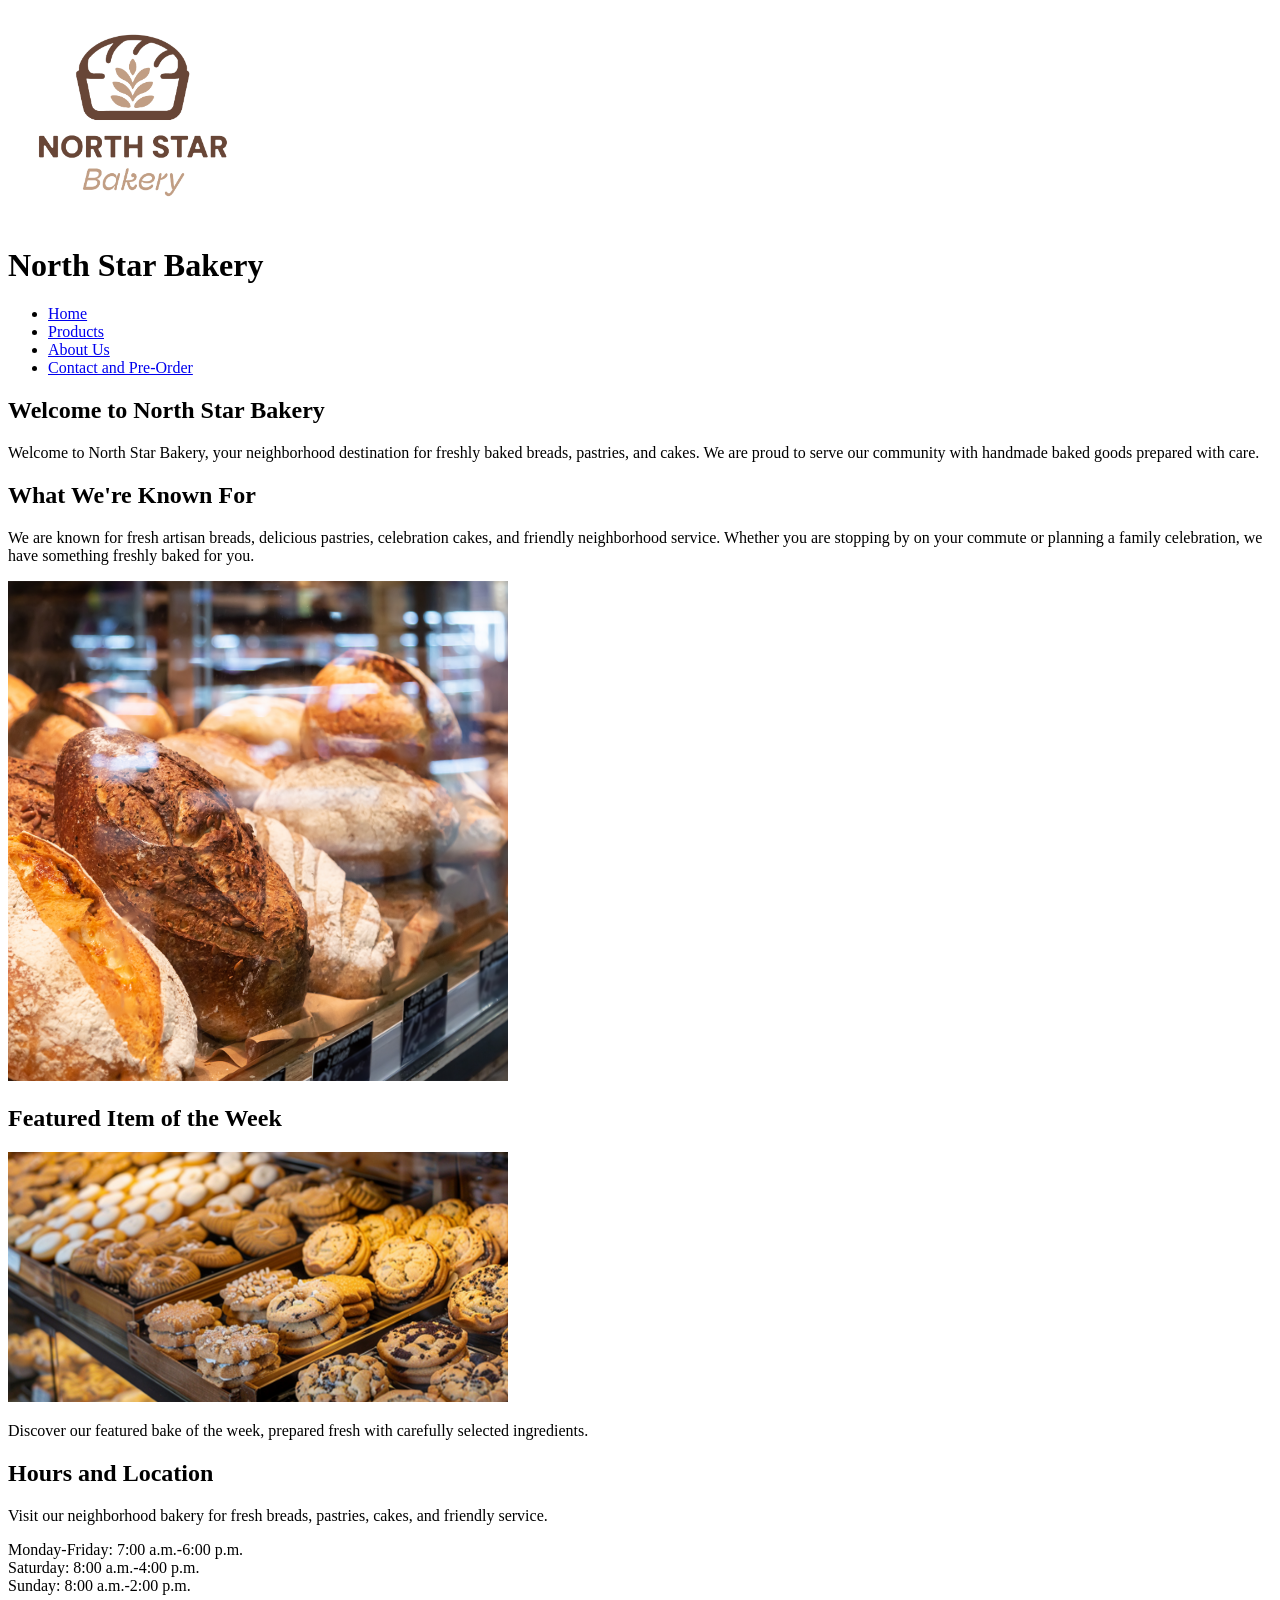
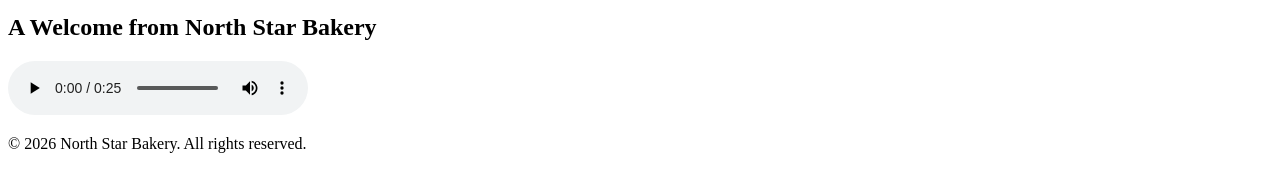
==== index.html @ 6f8efdfc "Complete North Star Bakery Touchstone Task 2" ====
<!DOCTYPE html>
<html lang="en">
<head>
    <meta charset="UTF-8">
    <meta name="viewport" content="width=device-width, initial-scale=1.0">
    <title>North Star Bakery | Home</title>
</head>

<body>

    <header>
        <img src="bakery-logo.png"
             alt="North Star Bakery logo"
             width="250">

        <h1>North Star Bakery</h1>

        <nav aria-label="Main navigation">
            <ul>
                <li><a href="index.html">Home</a></li>
                <li><a href="products.html">Products</a></li>
                <li><a href="about.html">About Us</a></li>
                <li><a href="contact.html">Contact and Pre-Order</a></li>
            </ul>
        </nav>
    </header>

    <main>

        <section>
            <h2>Welcome to North Star Bakery</h2>

            <p>
                Welcome to North Star Bakery, your neighborhood destination
                for freshly baked breads, pastries, and cakes. We are proud
                to serve our community with handmade baked goods prepared
                with care.
            </p>
        </section>

        <section>
            <h2>What We're Known For</h2>

            <p>
                We are known for fresh artisan breads, delicious pastries,
                celebration cakes, and friendly neighborhood service.
                Whether you are stopping by on your commute or planning a
                family celebration, we have something freshly baked for you.
            </p>

            <img src="bakery-bread.png"
                 alt="Fresh artisan bread and baked goods from North Star Bakery"
                 width="500">
        </section>

        <section>
            <h2>Featured Item of the Week</h2>

            <picture>
                <source media="(min-width: 800px)"
                        srcset="bakery-feature-large.png">

                <img src="bakery-feature-small.png"
                     alt="Featured baked item of the week from North Star Bakery"
                     width="500">
            </picture>

            <p>
                Discover our featured bake of the week, prepared fresh with
                carefully selected ingredients.
            </p>
        </section>

        <section>
            <h2>Hours and Location</h2>

            <p>
                Visit our neighborhood bakery for fresh breads, pastries,
                cakes, and friendly service.
            </p>

            <p>
                Monday-Friday: 7:00 a.m.-6:00 p.m.<br>
                Saturday: 8:00 a.m.-4:00 p.m.<br>
                Sunday: 8:00 a.m.-2:00 p.m.
            </p>
        </section>

        <section>
            <h2>A Welcome from North Star Bakery</h2>

            <audio controls>
                <source src="bakery-welcome.mp3" type="audio/mpeg">
                Your browser does not support the audio element.
                Please contact North Star Bakery for information about
                our bakery.
            </audio>
        </section>

    </main>

    <footer>
        <p>&copy; 2026 North Star Bakery. All rights reserved.</p>
    </footer>

</body>
</html>
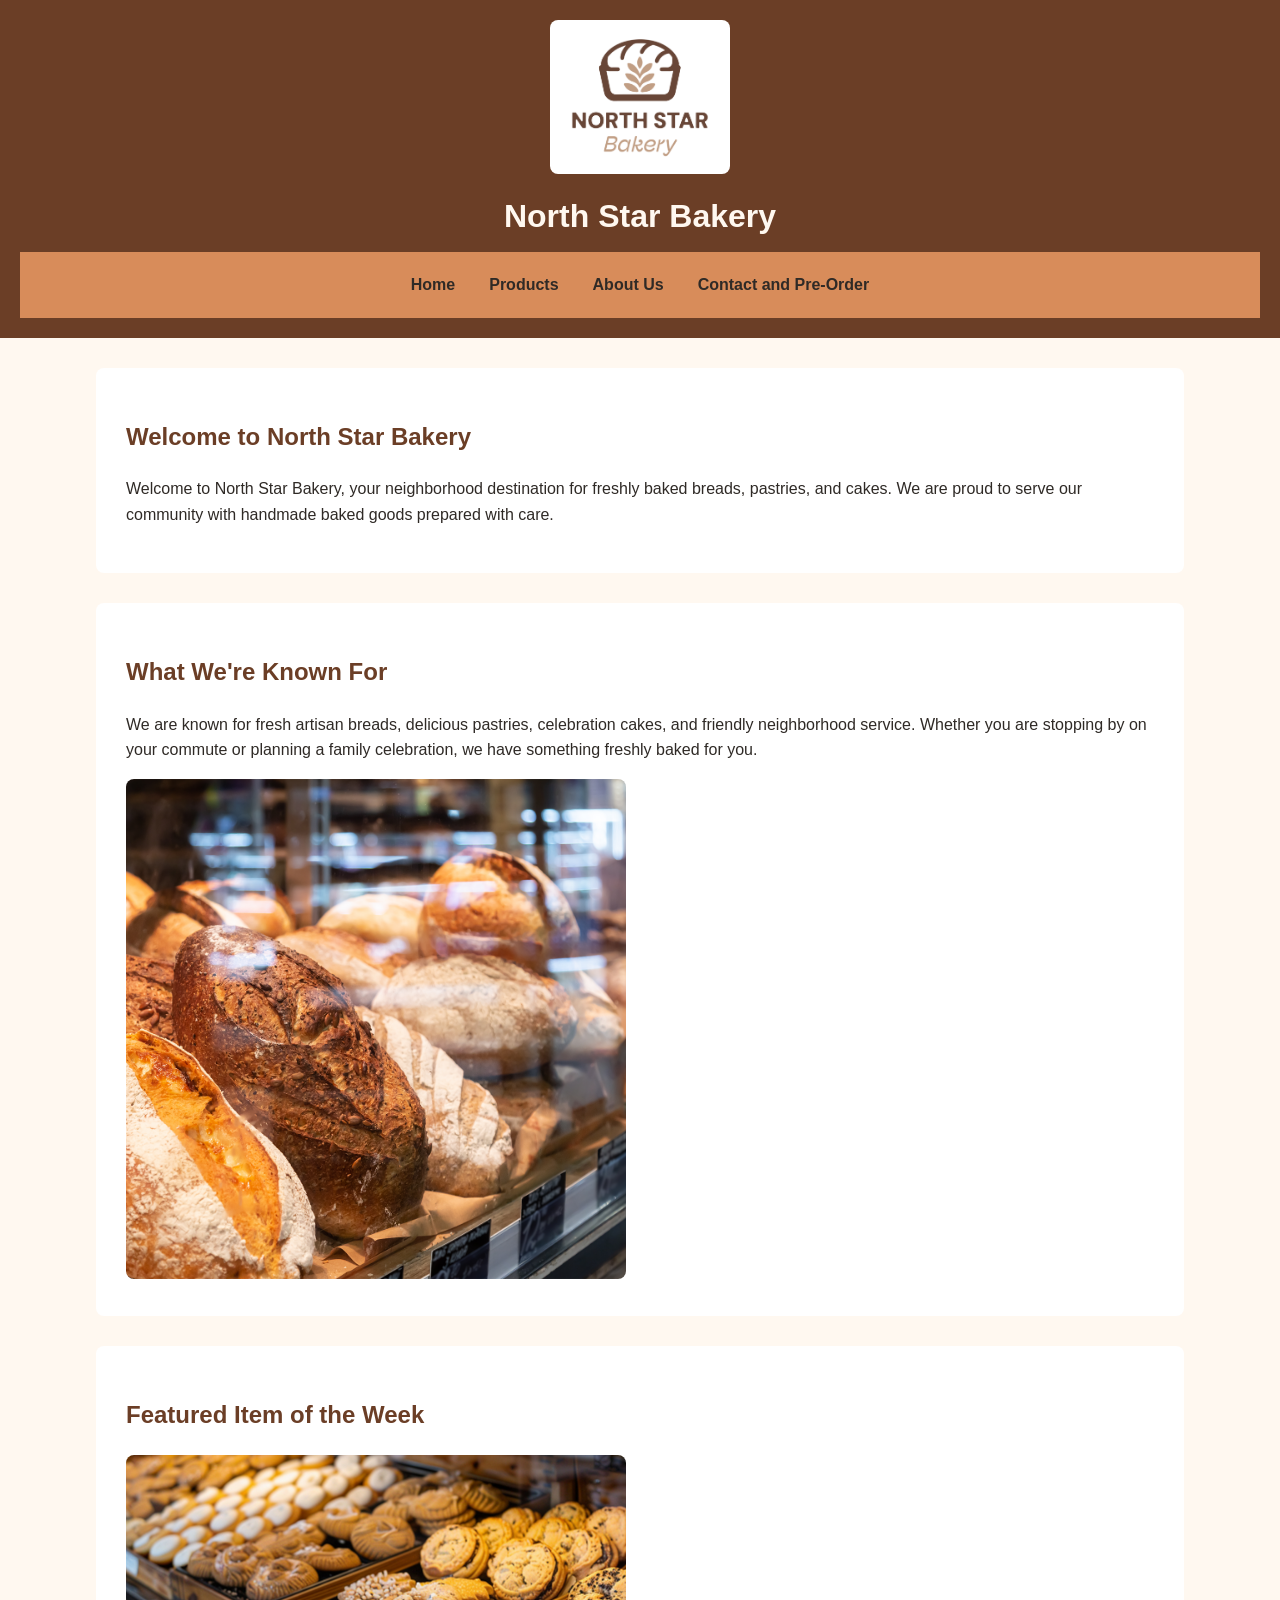
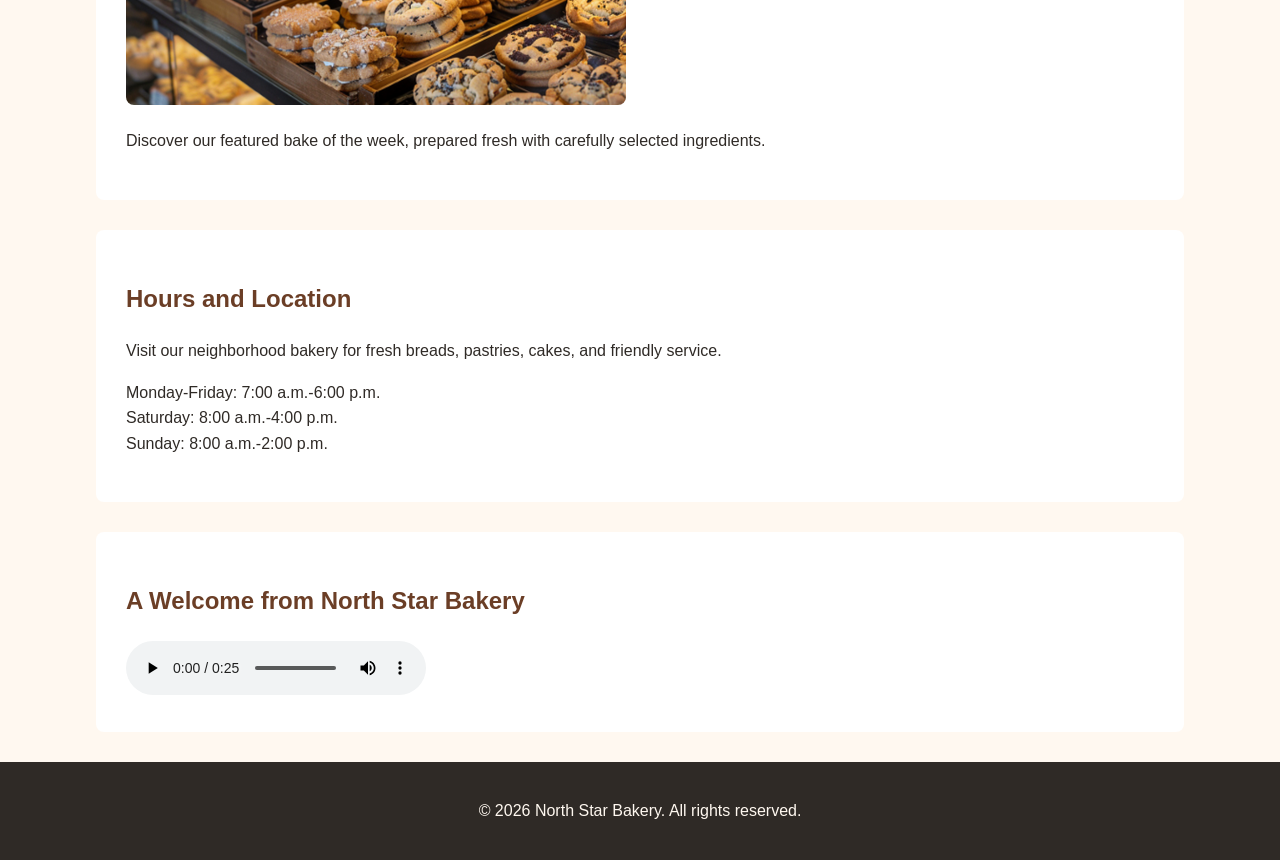
==== commit 9c3bd9f4: "Add responsive CSS design for Touchstone 3" ====
--- a/index.html
+++ b/index.html
@@ -4,6 +4,7 @@
     <meta charset="UTF-8">
     <meta name="viewport" content="width=device-width, initial-scale=1.0">
     <title>North Star Bakery | Home</title>
+    <link rel="stylesheet" href="style.css">
 </head>
 
 <body>
--- a/style.css
+++ b/style.css
@@ -0,0 +1,149 @@
+* {
+    box-sizing: border-box;
+}
+
+body {
+    margin: 0;
+    font-family: Arial, sans-serif;
+    background-color: #FFF8F0;
+    color: #2F2A26;
+    line-height: 1.6;
+}
+header {
+    background-color: #6B3E26;
+    color: #FFF8F0;
+    text-align: center;
+    padding: 20px;
+}
+
+header img {
+    max-width: 180px;
+    height: auto;
+}
+
+header h1 {
+    margin: 10px 0;
+    color: #FFF8F0;
+}
+
+nav {
+    background-color: #D88C5A;
+    padding: 12px;
+}
+
+nav ul {
+    list-style: none;
+    margin: 0;
+    padding: 0;
+    display: flex;
+    flex-direction: column;
+    align-items: center;
+    gap: 10px;
+}
+
+nav a {
+    color: #2F2A26;
+    text-decoration: none;
+    font-weight: bold;
+    padding: 8px 12px;
+    display: block;
+}
+
+nav a:hover {
+    background-color: #FFF8F0;
+    border-radius: 5px;
+}
+main {
+    width: 90%;
+    max-width: 1100px;
+    margin: 30px auto;
+}
+
+section {
+    margin-bottom: 30px;
+    padding: 20px;
+    background-color: #FFFFFF;
+    border-radius: 8px;
+}
+
+h2,
+h3 {
+    color: #6B3E26;
+}
+
+img,
+video {
+    max-width: 100%;
+    height: auto;
+    border-radius: 8px;
+}
+form {
+    max-width: 700px;
+    margin: 0 auto;
+}
+
+fieldset {
+    border: 2px solid #D88C5A;
+    border-radius: 8px;
+    padding: 20px;
+    margin-bottom: 20px;
+}
+
+legend {
+    color: #6B3E26;
+    font-weight: bold;
+    padding: 0 8px;
+}
+
+label {
+    font-weight: bold;
+}
+
+input,
+select,
+textarea {
+    width: 100%;
+    padding: 10px;
+    margin-top: 5px;
+    border: 1px solid #6B3E26;
+    border-radius: 5px;
+    font-family: Arial, sans-serif;
+}
+
+button {
+    background-color: #6B3E26;
+    color: #FFF8F0;
+    border: none;
+    padding: 12px 20px;
+    border-radius: 5px;
+    font-weight: bold;
+    cursor: pointer;
+}
+
+button:hover {
+    background-color: #D88C5A;
+    color: #2F2A26;
+}
+
+footer {
+    background-color: #2F2A26;
+    color: #FFF8F0;
+    text-align: center;
+    padding: 20px;
+    margin-top: 30px;
+}
+@media (min-width: 768px) {
+
+    nav ul {
+        flex-direction: row;
+        justify-content: center;
+    }
+
+    main {
+        width: 85%;
+    }
+
+    section {
+        padding: 30px;
+    }
+}
